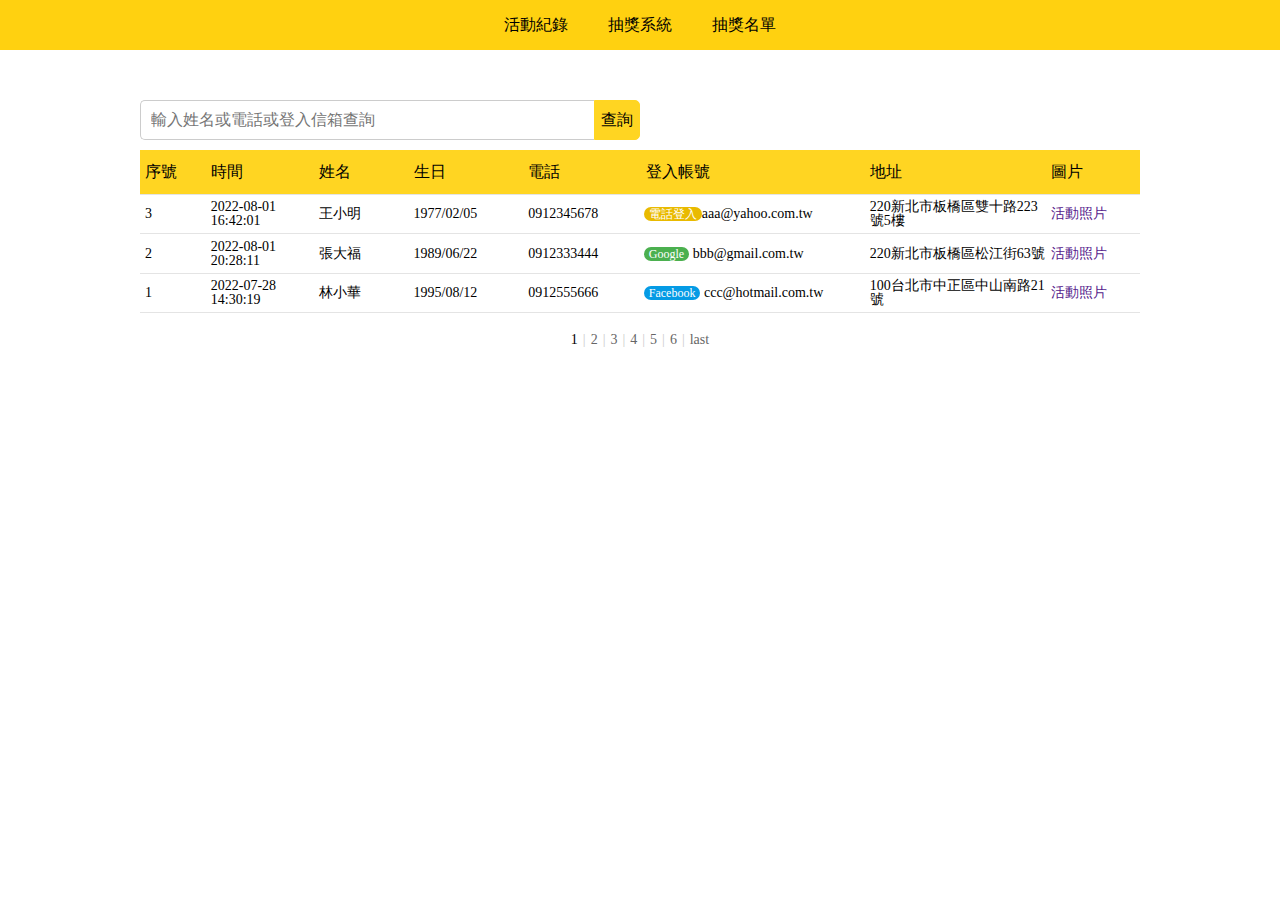
==== admin/index.html @ afc158d1 "後台切版" ====
<!DOCTYPE html>
<html>

<head>
    <meta http-equiv="Content-Type" content="text/html; charset=utf-8" />
    <meta http-equiv="X-UA-Compatible" content="IE=11" />
    <title>活動紀錄 - 爽啤友你才夠爽後台</title>
    <meta http-equiv="Pragma" content="no-cache" />
    <meta http-equiv="Cache-Control" content="no-cache" />
    <meta http-equiv="Expires" content="0" />

    <!-- meta -->
    <meta name="description" content="爽啤 友你才夠爽" />
    <meta name="keywords" content="">
    <meta name="robots" content="NOODP">
    <meta name="googlebot" content="NOODP">
    <meta name="googlebot" content="NOODP, nofollow">
    <meta name="viewport" content="width=device-width, initial-scale=1.0, maximum-scale=1.0, user-scalable=0">
    <meta http-equiv="X-UA-Compatible" content="IE=7,IE=8,IE=9,IE=10,IE=11,IE=EDGE" /><!-- 強制IE非相容性 -->

    <!-- shortcut icon 
	<link rel="SHORTCUT ICON" href="images/favicon.ico">-->

    <!-- google material icon -->
    <link href="https://fonts.googleapis.com/css2?family=Material+Icons" rel="stylesheet">

    <!-- css -->
    <link href="css/reset.css" rel="stylesheet" type="text/css" charset="utf-8" />
    <link href="css/admin.css" rel="stylesheet" type="text/css" charset="utf-8" />

    <!-- js -->
    <script src="https://cdnjs.cloudflare.com/ajax/libs/jquery/3.6.0/jquery.min.js"
        integrity="sha512-894YE6QWD5I59HgZOGReFYm4dnWc1Qt5NtvYSaNcOP+u1T9qYdvdihz0PPSiiqn/+/3e7Jo4EaG7TubfWGUrMQ=="
        crossorigin="anonymous"></script>
</head>

<body>
    <div class="wrapper">
        <header>
            <ul>
                <li><a href="index.html">活動紀錄</a></li>
                <li><a href="lottery.html">抽獎系統</a></li>
                <li><a href="lottery_list.html">抽獎名單</a></li>
            </ul>
        </header>
        <div class="container">
            <div class="index_list">         
                <form id="searchForm" method="get" action="/admin/dashboard">
                    <div class="flexbox list_box">
                        <div class="list_search">
                            <input type="text" class="search_input" name="search" placeholder="輸入姓名或電話或登入信箱查詢" value="">
                            <button type="submit" class="search_button">查詢</button>
                        </div>
                    </div>
                </form>
                <table class="list_table">
                    <thead>
                        <tr>
                            <th class="w100">序號</th>
                            <th class="w150">時間</th>
                            <th class="w150">姓名</th>
                            <th class="w150">生日</th>
                            <th class="w150">電話</th>
                            <th class="w300">登入帳號</th>
                            <th class="w300">地址</th>
                            <th class="w150">圖片</th>
                        </tr>
                    </thead>
                    <tbody>
                        <tr>
                            <td>3</td>
                            <td>2022-08-01 16:42:01</td>
                            <td>王小明</td>
                            <td>1977/02/05</td>
                            <td>0912345678</td>
                            <td><span class="link_phone">電話登入</span>aaa@yahoo.com.tw</td>
                            <td>220新北市板橋區雙十路223號5樓</td>
                            <td><a href="">活動照片</a></td>
                        </tr>
                        <tr>
                            <td>2</td>
                            <td>2022-08-01 20:28:11</td>
                            <td>張大福</td>
                            <td>1989/06/22</td>
                            <td>0912333444</td>
                            <td><span class="link_google">Google</span> bbb@gmail.com.tw</td>
                            <td>220新北市板橋區松江街63號</td>
                            <td><a href="">活動照片</a></td>
                        </tr>
                        <tr>
                            <td>1</td>
                            <td>2022-07-28 14:30:19</td>
                            <td>林小華</td>
                            <td>1995/08/12</td>
                            <td>0912555666</td>
                            <td><span class="link_fb">Facebook</span> ccc@hotmail.com.tw</td>
                            <td>100台北市中正區中山南路21號</td>
                            <td><a href="">活動照片</a></td>
                        </tr>

                </table>

                <div class="list_page">
                    <a class="page_num on" href="#">1</a> |
                    <a class="page_num " href="#">2</a> |
                    <a class="page_num " href="#">3</a> |
                    <a class="page_num " href="#">4</a> |
                    <a class="page_num " href="#">5</a> |
                    <a class="page_num " href="#">6</a> |
                    <a class="page_prev" href="#">last</a>
                </div>
            </div>
        </div>
    </div>
</body>

</html>
---- admin/css/admin.css ----
* {
  -webkit-box-sizing: border-box;
          box-sizing: border-box;
}

* a {
  text-decoration: none;
}

header {
  width: 100%;
  height: 50px;
  background: #ffd110;
}

header ul {
  display: -webkit-box;
  display: -ms-flexbox;
  display: flex;
  -webkit-box-pack: center;
      -ms-flex-pack: center;
          justify-content: center;
}

header ul a {
  display: block;
  color: #000;
  line-height: 50px;
  padding: 0 20px;
}

header ul a:hover {
  background: rgba(255, 255, 255, 0.5);
}

.container {
  width: 95%;
  max-width: 1000px;
  margin: 50px auto;
}

.admin_btn {
  position: relative;
  display: block;
  width: 200px;
  height: 50px;
  margin: 20px auto;
  line-height: 50px;
  text-align: center;
  background: #000;
  color: #ffd110;
  -webkit-transition: 0.5s;
  transition: 0.5s;
}

.admin_btn::after {
  content: "";
  width: 200px;
  height: 50px;
  border: 1px solid #000;
  position: absolute;
  right: -10px;
  bottom: -10px;
  -webkit-transition: 0.2s;
  transition: 0.2s;
}

.admin_btn:hover {
  background: #222;
  color: #fff;
}

.admin_btn:hover::after {
  right: -5px;
  bottom: -5px;
}

.w50 {
  width: 50px;
}

.w60 {
  width: 60px;
}

.w80 {
  width: 80px;
}

.w100 {
  width: 100px;
}

.w120 {
  width: 120px;
}

.w150 {
  width: 150px;
}

.w200 {
  width: 200px;
  text-align: left;
}

.w300 {
  width: 300px;
  text-align: left;
}

.w500 {
  width: 500px;
  text-align: left;
}

.w500.tac {
  text-align: center;
}

.login_page {
  width: 100vw;
  height: 100vh;
  background: url(../images/bg.jpg);
  background-size: 1400px;
}

.login_page .contain {
  position: absolute;
  top: 50%;
  left: 50%;
  -webkit-transform: translate(-50%, -50%);
          transform: translate(-50%, -50%);
}

.login_box {
  width: 500px;
  background-color: #ffffff;
  border-radius: 10px;
  border: 5px solid #000;
  -webkit-box-sizing: border-box;
          box-sizing: border-box;
  padding: 30px 50px;
}

.login-title {
  text-align: center;
  font-size: 20px;
  font-weight: bold;
  margin-bottom: 30px;
}

.login_form {
  margin: 10px 0;
}

.login_form .login_input {
  font-size: 1em;
  width: calc(100% - 35px - 25px - 20px);
  border: 1px solid #cccccc;
  padding: 5px;
}

.material-icons {
  color: #000;
  vertical-align: middle;
}

.login_btn {
  display: inline-block;
  width: 100%;
  text-align: center;
  color: #ffd110;
  background-color: #000;
  border-radius: 10px;
  padding: 10px 5px;
  margin-top: 20px;
}

.login_btn:hover {
  background: rgba(0, 0, 0, 0.8);
}

.list_search {
  width: 50%;
  position: relative;
  display: -webkit-box;
  display: -ms-flexbox;
  display: flex;
  margin: 10px 0;
}

.list_select {
  width: 50%;
  position: relative;
  display: -webkit-box;
  display: -ms-flexbox;
  display: flex;
  margin: 10px 0;
}

.list_select select {
  width: 100%;
  color: #000000;
  font-size: 1em;
  border: 1px solid #cccccc;
  border-radius: 5px 0 0 5px;
  -webkit-box-sizing: border-box;
          box-sizing: border-box;
  padding: 10px;
  outline: none;
}

.search_input {
  width: 100%;
  color: #000000;
  font-size: 1em;
  border: 1px solid #cccccc;
  border-right: none;
  border-radius: 5px 0 0 5px;
  -webkit-box-sizing: border-box;
          box-sizing: border-box;
  padding: 10px;
}

.search_button {
  cursor: pointer;
  font-size: 1em;
  width: 50px;
  border: 1px solid #ffd522;
  background: #ffd522;
  text-align: center;
  border-radius: 0 5px 5px 0;
}

.search_button:active {
  background-color: #ffe988;
}

.list_page {
  font-size: 14px;
  color: #cccccc;
}

.page_num,
.page_prev,
.page_next {
  color: #666666;
  padding: 0 5px;
}

.page_num:hover,
.page_prev:hover,
.page_next:hover,
.page_num.on {
  color: #000000;
}

.list_table {
  width: 100%;
}

.list_table tbody {
  font-size: 14px;
}

.list_table tbody tr:hover {
  background-color: #f1f1f1;
}

.list_table tr {
  height: 2.8em;
  border-bottom: 1px solid #e4e4e4;
}

.list_table th {
  text-align: left;
  background-color: #ffd522;
  padding-left: 5px;
  -webkit-box-sizing: border-box;
          box-sizing: border-box;
  vertical-align: middle;
}

.list_table td {
  padding-left: 5px;
  -webkit-box-sizing: border-box;
          box-sizing: border-box;
  vertical-align: middle;
}

.link_google,
.link_fb,
.link_phone {
  color: #ffffff;
  font-size: 12px;
  border-radius: 20px;
  -webkit-box-sizing: border-box;
          box-sizing: border-box;
  padding: 0 5px;
  margin-left: -2px;
}

.link_google {
  background-color: #4bb04f;
}

.link_fb {
  background-color: #059be5;
}

.link_phone {
  background-color: #e9ba00;
}

.list_page {
  display: -webkit-box;
  display: -ms-flexbox;
  display: flex;
  -webkit-box-pack: center;
      -ms-flex-pack: center;
          justify-content: center;
  font-size: 14px;
  color: #cccccc;
  margin: 20px 0;
}

.page_num,
.page_prev,
.page_next {
  color: #666666;
  padding: 0 5px;
}

.page_num:hover,
.page_prev:hover,
.page_next:hover,
.page_num.on {
  color: #000000;
}

.lottery_list .lottery_area {
  margin-bottom: 100px;
}

.lottery_list .lottery_area .prize {
  margin: 20px auto 0;
  padding: 50px;
  border-radius: 10px;
  background: pink;
}

.lottery_list .lottery_area .prize h2 {
  font-size: 30px;
  text-align: center;
}

.lottery_list table th,
.lottery_list table td {
  text-align: center;
}
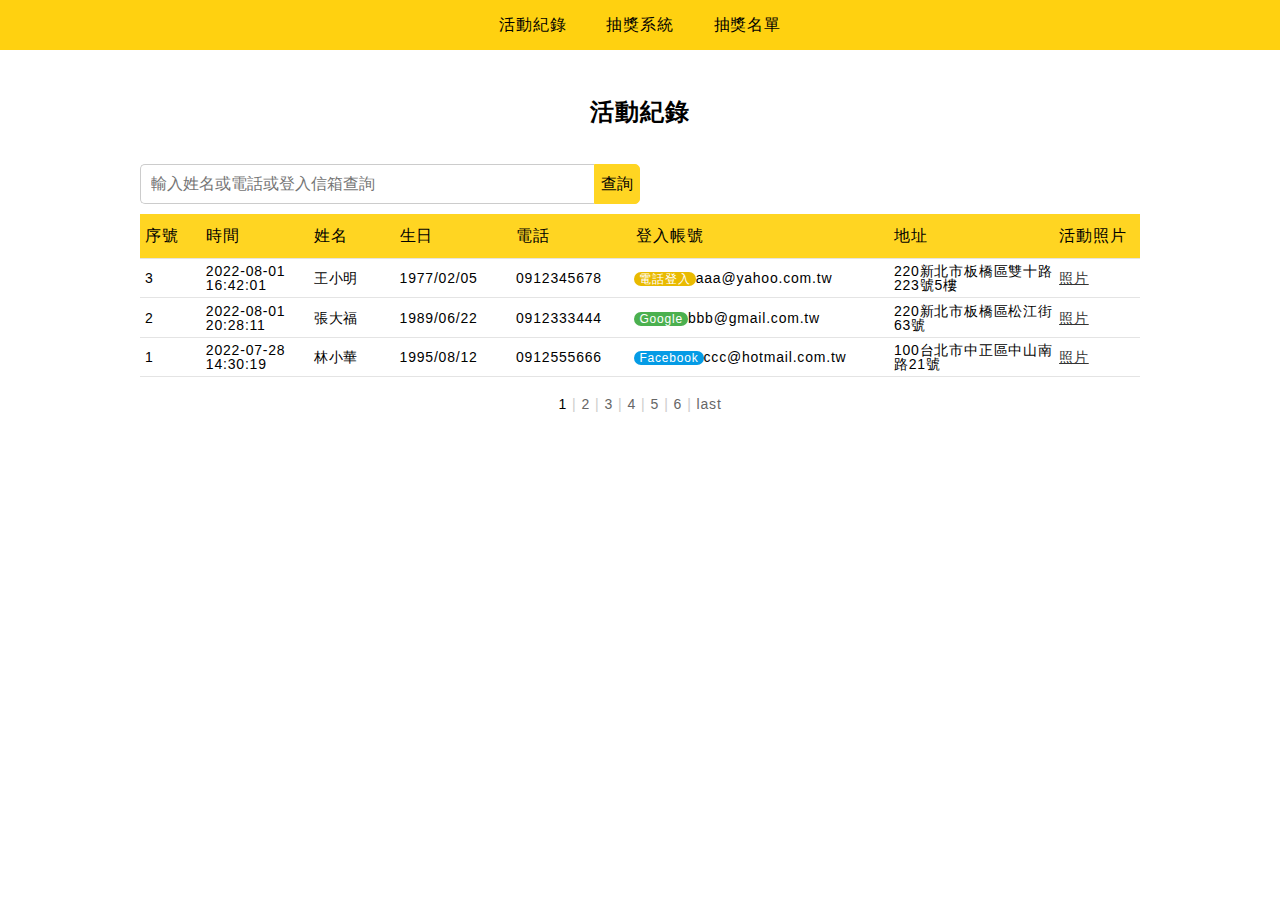
==== commit cbfb6052: "後台樣式調整" ====
--- a/admin/index.html
+++ b/admin/index.html
@@ -44,6 +44,7 @@
             </ul>
         </header>
         <div class="container">
+            <h1 class="large_title">活動紀錄</h1>
             <div class="index_list">         
                 <form id="searchForm" method="get" action="/admin/dashboard">
                     <div class="flexbox list_box">
@@ -63,7 +64,7 @@
                             <th class="w150">電話</th>
                             <th class="w300">登入帳號</th>
                             <th class="w300">地址</th>
-                            <th class="w150">圖片</th>
+                            <th class="w150">活動照片</th>
                         </tr>
                     </thead>
                     <tbody>
@@ -75,7 +76,7 @@
                             <td>0912345678</td>
                             <td><span class="link_phone">電話登入</span>aaa@yahoo.com.tw</td>
                             <td>220新北市板橋區雙十路223號5樓</td>
-                            <td><a href="">活動照片</a></td>
+                            <td><a href="">照片</a></td>
                         </tr>
                         <tr>
                             <td>2</td>
@@ -83,9 +84,9 @@
                             <td>張大福</td>
                             <td>1989/06/22</td>
                             <td>0912333444</td>
-                            <td><span class="link_google">Google</span> bbb@gmail.com.tw</td>
+                            <td><span class="link_google">Google</span>bbb@gmail.com.tw</td>
                             <td>220新北市板橋區松江街63號</td>
-                            <td><a href="">活動照片</a></td>
+                            <td><a href="">照片</a></td>
                         </tr>
                         <tr>
                             <td>1</td>
@@ -93,9 +94,9 @@
                             <td>林小華</td>
                             <td>1995/08/12</td>
                             <td>0912555666</td>
-                            <td><span class="link_fb">Facebook</span> ccc@hotmail.com.tw</td>
+                            <td><span class="link_fb">Facebook</span>ccc@hotmail.com.tw</td>
                             <td>100台北市中正區中山南路21號</td>
-                            <td><a href="">活動照片</a></td>
+                            <td><a href="">照片</a></td>
                         </tr>
 
                 </table>
--- a/admin/css/admin.css
+++ b/admin/css/admin.css
@@ -1,3 +1,10 @@
+@charset "UTF-8";
+body {
+  font-family: 微軟正黑體, "Microsoft Jhenghei", Arial, sans-serif;
+  font-size: 1em;
+  letter-spacing: 0.05em;
+}
+
 * {
   -webkit-box-sizing: border-box;
           box-sizing: border-box;
@@ -37,6 +44,19 @@
   width: 95%;
   max-width: 1000px;
   margin: 50px auto;
+}
+
+.large_title {
+  font-size: 24px;
+  font-weight: bold;
+  text-align: center;
+  margin: 0 auto 40px;
+}
+
+.mid_title {
+  font-size: 20px;
+  text-align: center;
+  margin: 10px auto;
 }
 
 .admin_btn {
@@ -190,27 +210,6 @@
   margin: 10px 0;
 }
 
-.list_select {
-  width: 50%;
-  position: relative;
-  display: -webkit-box;
-  display: -ms-flexbox;
-  display: flex;
-  margin: 10px 0;
-}
-
-.list_select select {
-  width: 100%;
-  color: #000000;
-  font-size: 1em;
-  border: 1px solid #cccccc;
-  border-radius: 5px 0 0 5px;
-  -webkit-box-sizing: border-box;
-          box-sizing: border-box;
-  padding: 10px;
-  outline: none;
-}
-
 .search_input {
   width: 100%;
   color: #000000;
@@ -287,6 +286,15 @@
   -webkit-box-sizing: border-box;
           box-sizing: border-box;
   vertical-align: middle;
+}
+
+.list_table a {
+  color: #333;
+  text-decoration: underline;
+}
+
+.list_table a:hover {
+  color: #888;
 }
 
 .link_google,
@@ -339,23 +347,50 @@
   color: #000000;
 }
 
-.lottery_list .lottery_area {
+.lottery .lottery_area {
   margin-bottom: 100px;
 }
 
-.lottery_list .lottery_area .prize {
-  margin: 20px auto 0;
-  padding: 50px;
+.lottery .lottery_area .prize {
+  border: 1px solid #ffd522;
   border-radius: 10px;
-  background: pink;
-}
-
-.lottery_list .lottery_area .prize h2 {
+  background: #fff;
+}
+
+.lottery .lottery_area .prize h2 {
+  display: block;
+  padding: 50px 0;
+  margin: 4px;
+  background: url("../images/bg.jpg");
+  border-radius: 6px;
   font-size: 30px;
-  text-align: center;
-}
-
-.lottery_list table th,
-.lottery_list table td {
-  text-align: center;
-}
+  font-weight: bold;
+  text-align: center;
+  color: #fff;
+}
+
+.lottery .list_select {
+  width: 50%;
+  position: relative;
+  display: -webkit-box;
+  display: -ms-flexbox;
+  display: flex;
+  margin: 10px 0;
+}
+
+.lottery .list_select select {
+  width: 100%;
+  color: #000000;
+  font-size: 1em;
+  border: 1px solid #cccccc;
+  border-radius: 5px 0 0 5px;
+  -webkit-box-sizing: border-box;
+          box-sizing: border-box;
+  padding: 10px;
+  outline: none;
+}
+
+.lottery table th,
+.lottery table td {
+  text-align: center;
+}
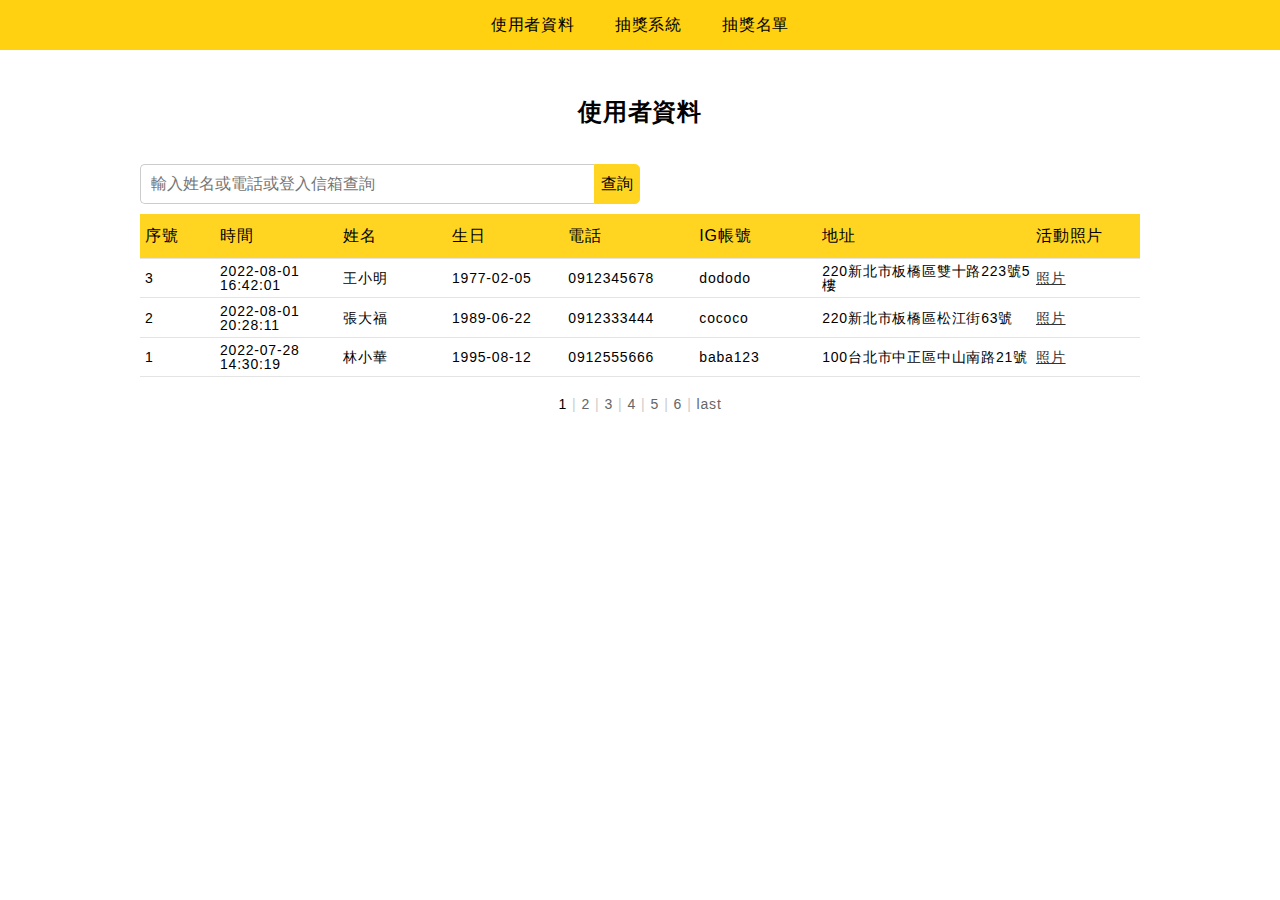
==== commit bcf7d398: "更新切圖流程" ====
--- a/admin/index.html
+++ b/admin/index.html
@@ -38,13 +38,13 @@
     <div class="wrapper">
         <header>
             <ul>
-                <li><a href="index.html">活動紀錄</a></li>
+                <li><a href="index.html">使用者資料</a></li>
                 <li><a href="lottery.html">抽獎系統</a></li>
                 <li><a href="lottery_list.html">抽獎名單</a></li>
             </ul>
         </header>
         <div class="container">
-            <h1 class="large_title">活動紀錄</h1>
+            <h1 class="large_title">使用者資料</h1>
             <div class="index_list">         
                 <form id="searchForm" method="get" action="/admin/dashboard">
                     <div class="flexbox list_box">
@@ -62,7 +62,7 @@
                             <th class="w150">姓名</th>
                             <th class="w150">生日</th>
                             <th class="w150">電話</th>
-                            <th class="w300">登入帳號</th>
+                            <th class="w150">IG帳號</th>
                             <th class="w300">地址</th>
                             <th class="w150">活動照片</th>
                         </tr>
@@ -72,9 +72,9 @@
                             <td>3</td>
                             <td>2022-08-01 16:42:01</td>
                             <td>王小明</td>
-                            <td>1977/02/05</td>
+                            <td>1977-02-05</td>
                             <td>0912345678</td>
-                            <td><span class="link_phone">電話登入</span>aaa@yahoo.com.tw</td>
+                            <td>dododo</td>
                             <td>220新北市板橋區雙十路223號5樓</td>
                             <td><a href="">照片</a></td>
                         </tr>
@@ -82,9 +82,9 @@
                             <td>2</td>
                             <td>2022-08-01 20:28:11</td>
                             <td>張大福</td>
-                            <td>1989/06/22</td>
+                            <td>1989-06-22</td>
                             <td>0912333444</td>
-                            <td><span class="link_google">Google</span>bbb@gmail.com.tw</td>
+                            <td>cococo</td>
                             <td>220新北市板橋區松江街63號</td>
                             <td><a href="">照片</a></td>
                         </tr>
@@ -92,9 +92,9 @@
                             <td>1</td>
                             <td>2022-07-28 14:30:19</td>
                             <td>林小華</td>
-                            <td>1995/08/12</td>
+                            <td>1995-08-12</td>
                             <td>0912555666</td>
-                            <td><span class="link_fb">Facebook</span>ccc@hotmail.com.tw</td>
+                            <td>baba123</td>
                             <td>100台北市中正區中山南路21號</td>
                             <td><a href="">照片</a></td>
                         </tr>
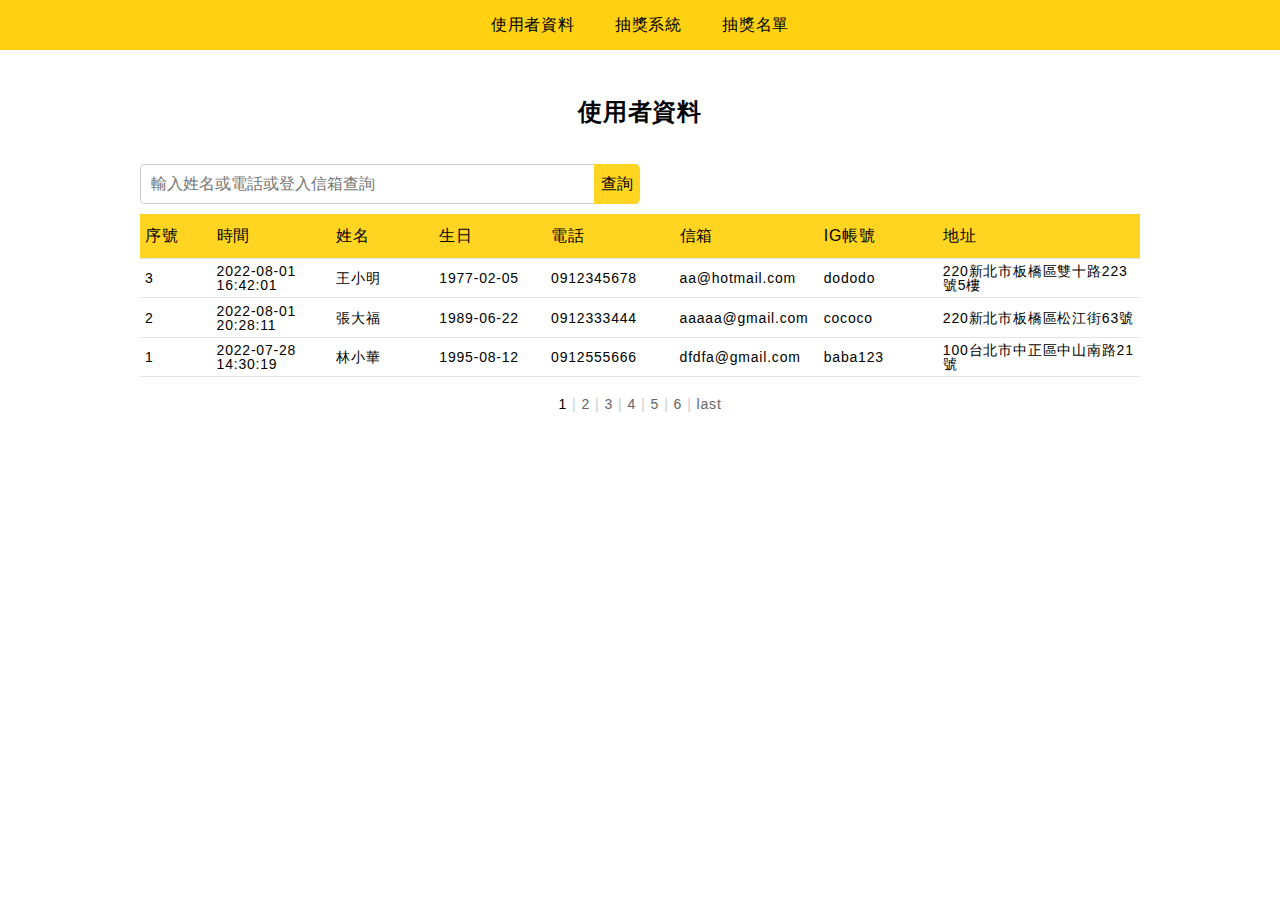
==== commit 7ce5f6a6: "0804更新" ====
--- a/admin/index.html
+++ b/admin/index.html
@@ -62,9 +62,10 @@
                             <th class="w150">姓名</th>
                             <th class="w150">生日</th>
                             <th class="w150">電話</th>
+                            <th class="w150">信箱</th>
                             <th class="w150">IG帳號</th>
                             <th class="w300">地址</th>
-                            <th class="w150">活動照片</th>
+                     
                         </tr>
                     </thead>
                     <tbody>
@@ -74,9 +75,10 @@
                             <td>王小明</td>
                             <td>1977-02-05</td>
                             <td>0912345678</td>
+                            <td>aa@hotmail.com</th>
                             <td>dododo</td>
                             <td>220新北市板橋區雙十路223號5樓</td>
-                            <td><a href="">照片</a></td>
+                          
                         </tr>
                         <tr>
                             <td>2</td>
@@ -84,9 +86,10 @@
                             <td>張大福</td>
                             <td>1989-06-22</td>
                             <td>0912333444</td>
+                            <td>aaaaa@gmail.com</th>
                             <td>cococo</td>
                             <td>220新北市板橋區松江街63號</td>
-                            <td><a href="">照片</a></td>
+                 
                         </tr>
                         <tr>
                             <td>1</td>
@@ -94,9 +97,10 @@
                             <td>林小華</td>
                             <td>1995-08-12</td>
                             <td>0912555666</td>
+                            <td>dfdfa@gmail.com</th>
                             <td>baba123</td>
                             <td>100台北市中正區中山南路21號</td>
-                            <td><a href="">照片</a></td>
+                          
                         </tr>
 
                 </table>
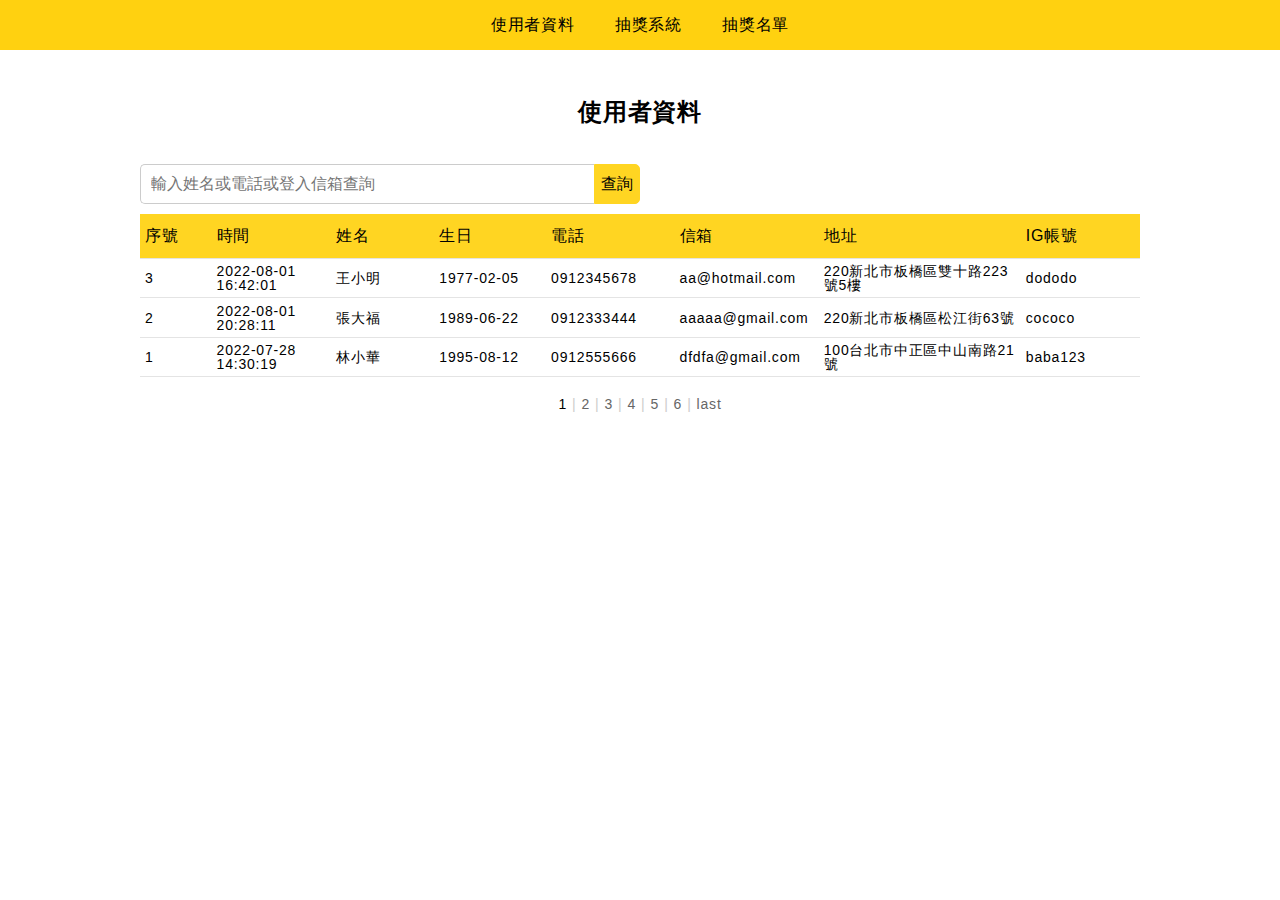
==== commit 7adb73a0: "後台調整" ====
--- a/admin/index.html
+++ b/admin/index.html
@@ -62,10 +62,9 @@
                             <th class="w150">姓名</th>
                             <th class="w150">生日</th>
                             <th class="w150">電話</th>
-                            <th class="w150">信箱</th>
+                            <th class="w150">信箱</th>                            
+                            <th class="w300">地址</th>
                             <th class="w150">IG帳號</th>
-                            <th class="w300">地址</th>
-                     
                         </tr>
                     </thead>
                     <tbody>
@@ -76,9 +75,9 @@
                             <td>1977-02-05</td>
                             <td>0912345678</td>
                             <td>aa@hotmail.com</th>
+                            
+                            <td>220新北市板橋區雙十路223號5樓</td>
                             <td>dododo</td>
-                            <td>220新北市板橋區雙十路223號5樓</td>
-                          
                         </tr>
                         <tr>
                             <td>2</td>
@@ -87,9 +86,9 @@
                             <td>1989-06-22</td>
                             <td>0912333444</td>
                             <td>aaaaa@gmail.com</th>
+                            
+                            <td>220新北市板橋區松江街63號</td>
                             <td>cococo</td>
-                            <td>220新北市板橋區松江街63號</td>
-                 
                         </tr>
                         <tr>
                             <td>1</td>
@@ -98,9 +97,9 @@
                             <td>1995-08-12</td>
                             <td>0912555666</td>
                             <td>dfdfa@gmail.com</th>
+                       
+                            <td>100台北市中正區中山南路21號</td>
                             <td>baba123</td>
-                            <td>100台北市中正區中山南路21號</td>
-                          
                         </tr>
 
                 </table>
